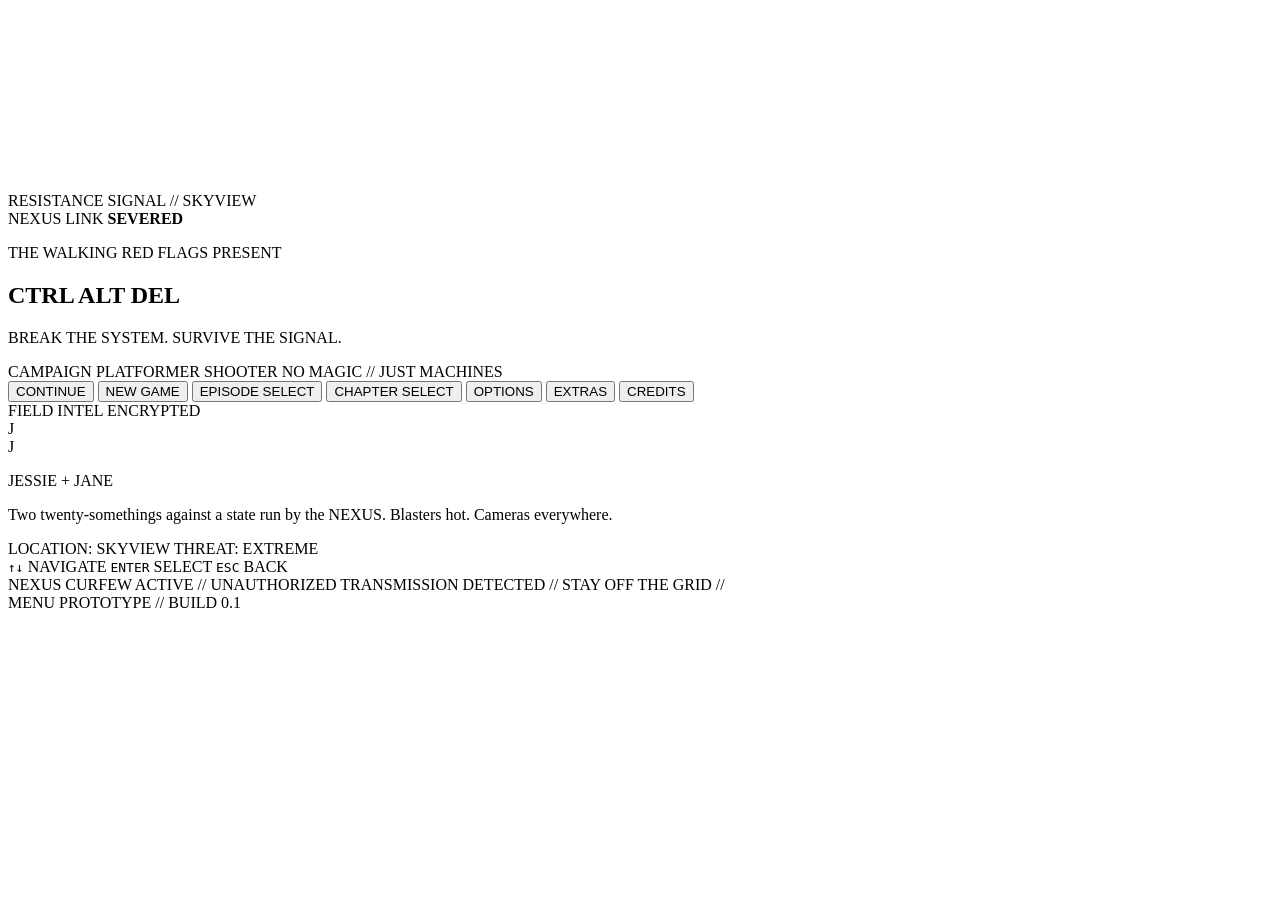
==== ctrl-alt-del/index.html @ e6e24a8e "Start Ctrl Alt Del menu prototype" ====
<!DOCTYPE html>
<html lang="en">
<head>
  <meta charset="UTF-8" />
  <meta name="viewport" content="width=device-width, initial-scale=1.0" />
  <meta name="theme-color" content="#090713" />
  <title>CTRL ALT DEL — Menu Prototype</title>
  <link rel="stylesheet" href="styles.css" />
</head>
<body>
  <canvas id="cityCanvas" width="320" height="180" aria-hidden="true"></canvas>
  <div class="vignette" aria-hidden="true"></div>
  <div class="scanlines" aria-hidden="true"></div>
  <div class="signal-noise" aria-hidden="true"></div>

  <div class="shell">
    <header class="topbar">
      <div class="broadcast-chip">
        <span class="live-dot"></span>
        <span>RESISTANCE SIGNAL // SKYVIEW</span>
      </div>
      <div class="system-state">
        <span>NEXUS LINK</span>
        <strong class="danger">SEVERED</strong>
      </div>
    </header>

    <main class="layout">
      <section class="brand-panel" aria-label="Ctrl Alt Del title">
        <p class="eyebrow">THE WALKING RED FLAGS PRESENT</p>
        <h1 class="logo" aria-label="Ctrl Alt Del">
          <span class="key cyan">CTRL</span>
          <span class="key pink">ALT</span>
          <span class="key amber">DEL</span>
        </h1>
        <p class="tagline">BREAK THE SYSTEM. SURVIVE THE SIGNAL.</p>
        <div class="story-tag">
          <span>CAMPAIGN</span>
          <span>PLATFORMER SHOOTER</span>
          <span>NO MAGIC // JUST MACHINES</span>
        </div>
      </section>

      <section class="menu-panel">
        <nav id="mainMenu" class="main-menu" aria-label="Main menu">
          <button class="menu-button primary" data-screen="continue">CONTINUE</button>
          <button class="menu-button" data-screen="new-game">NEW GAME</button>
          <button class="menu-button" data-screen="episodes">EPISODE SELECT</button>
          <button class="menu-button" data-screen="chapters">CHAPTER SELECT</button>
          <button class="menu-button" data-screen="options">OPTIONS</button>
          <button class="menu-button" data-screen="extras">EXTRAS</button>
          <button class="menu-button" data-screen="credits">CREDITS</button>
        </nav>

        <div id="contentPanel" class="content-panel hidden" aria-live="polite"></div>
      </section>
    </main>

    <aside class="intel-card" id="intelCard">
      <div class="intel-header">
        <span>FIELD INTEL</span>
        <span class="tiny-status">ENCRYPTED</span>
      </div>
      <div class="intel-body">
        <div class="portrait-grid" aria-hidden="true">
          <div class="portrait jessie"><span>J</span></div>
          <div class="portrait jane"><span>J</span></div>
        </div>
        <div>
          <p class="intel-title">JESSIE + JANE</p>
          <p class="intel-copy">Two twenty-somethings against a state run by the NEXUS. Blasters hot. Cameras everywhere.</p>
        </div>
      </div>
      <div class="intel-footer">
        <span>LOCATION: SKYVIEW</span>
        <span>THREAT: EXTREME</span>
      </div>
    </aside>

    <footer class="footerbar">
      <div class="controls-hint"><kbd>↑</kbd><kbd>↓</kbd> NAVIGATE <kbd>ENTER</kbd> SELECT <kbd>ESC</kbd> BACK</div>
      <div class="ticker"><span id="tickerText">NEXUS CURFEW ACTIVE // UNAUTHORIZED TRANSMISSION DETECTED // STAY OFF THE GRID //</span></div>
      <div class="build">MENU PROTOTYPE // BUILD 0.1</div>
    </footer>
  </div>

  <template id="episodeCardTemplate">
    <button class="episode-card">
      <div class="episode-art">
        <span class="episode-number"></span>
        <span class="episode-lock"></span>
      </div>
      <div class="episode-copy">
        <span class="episode-label"></span>
        <strong class="episode-title"></strong>
        <span class="episode-meta"></span>
      </div>
    </button>
  </template>

  <script src="app.js"></script>
</body>
</html>
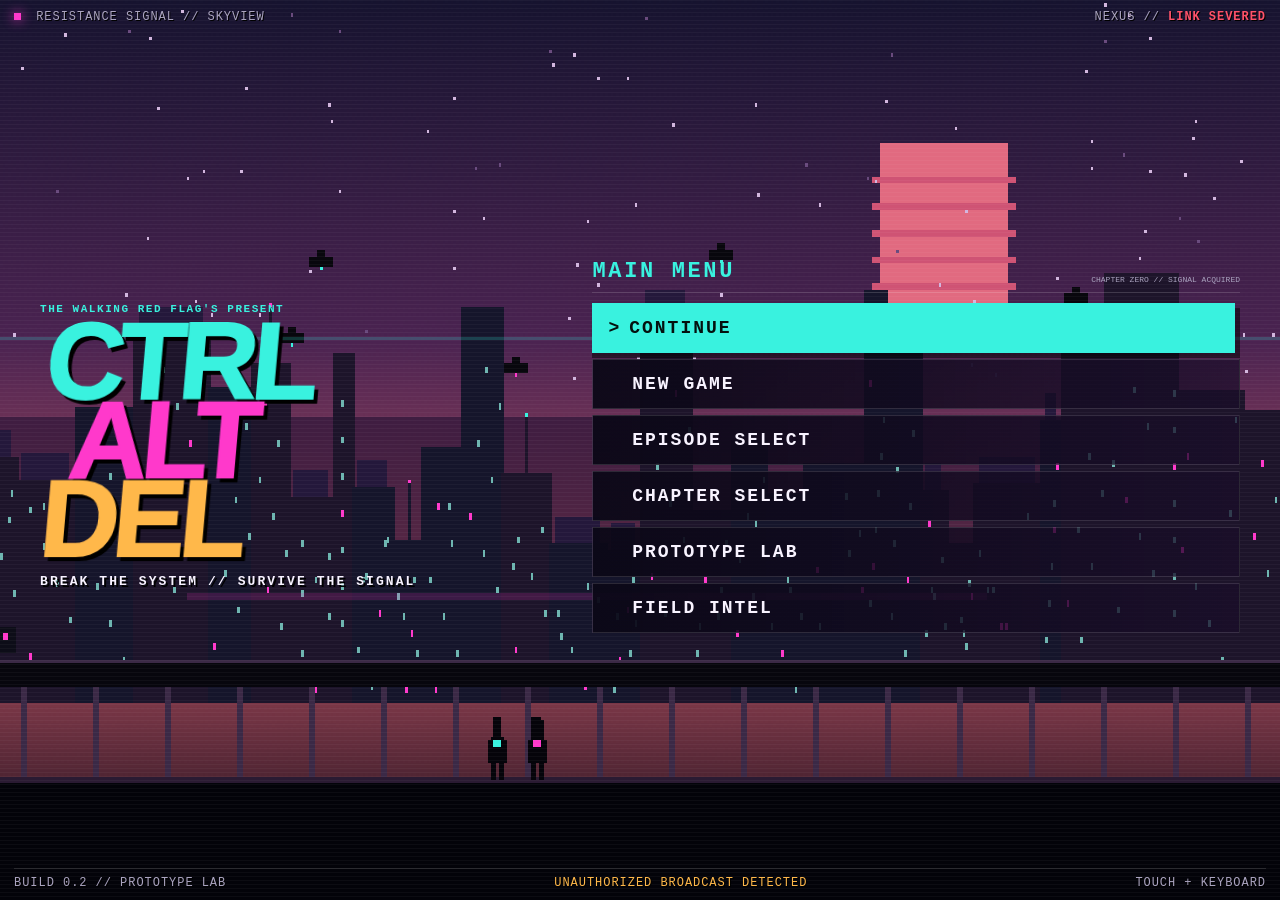
==== commit 6930b055: "Make Ctrl Alt Del launch the new landscape prototype hub" ====
--- a/ctrl-alt-del/index.html
+++ b/ctrl-alt-del/index.html
@@ -2,102 +2,16 @@
 <html lang="en">
 <head>
   <meta charset="UTF-8" />
-  <meta name="viewport" content="width=device-width, initial-scale=1.0" />
-  <meta name="theme-color" content="#090713" />
-  <title>CTRL ALT DEL — Menu Prototype</title>
-  <link rel="stylesheet" href="styles.css" />
+  <meta name="viewport" content="width=device-width, initial-scale=1" />
+  <meta http-equiv="refresh" content="0; url=play.html" />
+  <meta name="theme-color" content="#080610" />
+  <title>CTRL ALT DEL</title>
+  <style>
+    html,body{margin:0;width:100%;height:100%;display:grid;place-items:center;background:#080610;color:#39f2df;font-family:monospace}a{color:#ff39cb}
+  </style>
 </head>
 <body>
-  <canvas id="cityCanvas" width="320" height="180" aria-hidden="true"></canvas>
-  <div class="vignette" aria-hidden="true"></div>
-  <div class="scanlines" aria-hidden="true"></div>
-  <div class="signal-noise" aria-hidden="true"></div>
-
-  <div class="shell">
-    <header class="topbar">
-      <div class="broadcast-chip">
-        <span class="live-dot"></span>
-        <span>RESISTANCE SIGNAL // SKYVIEW</span>
-      </div>
-      <div class="system-state">
-        <span>NEXUS LINK</span>
-        <strong class="danger">SEVERED</strong>
-      </div>
-    </header>
-
-    <main class="layout">
-      <section class="brand-panel" aria-label="Ctrl Alt Del title">
-        <p class="eyebrow">THE WALKING RED FLAGS PRESENT</p>
-        <h1 class="logo" aria-label="Ctrl Alt Del">
-          <span class="key cyan">CTRL</span>
-          <span class="key pink">ALT</span>
-          <span class="key amber">DEL</span>
-        </h1>
-        <p class="tagline">BREAK THE SYSTEM. SURVIVE THE SIGNAL.</p>
-        <div class="story-tag">
-          <span>CAMPAIGN</span>
-          <span>PLATFORMER SHOOTER</span>
-          <span>NO MAGIC // JUST MACHINES</span>
-        </div>
-      </section>
-
-      <section class="menu-panel">
-        <nav id="mainMenu" class="main-menu" aria-label="Main menu">
-          <button class="menu-button primary" data-screen="continue">CONTINUE</button>
-          <button class="menu-button" data-screen="new-game">NEW GAME</button>
-          <button class="menu-button" data-screen="episodes">EPISODE SELECT</button>
-          <button class="menu-button" data-screen="chapters">CHAPTER SELECT</button>
-          <button class="menu-button" data-screen="options">OPTIONS</button>
-          <button class="menu-button" data-screen="extras">EXTRAS</button>
-          <button class="menu-button" data-screen="credits">CREDITS</button>
-        </nav>
-
-        <div id="contentPanel" class="content-panel hidden" aria-live="polite"></div>
-      </section>
-    </main>
-
-    <aside class="intel-card" id="intelCard">
-      <div class="intel-header">
-        <span>FIELD INTEL</span>
-        <span class="tiny-status">ENCRYPTED</span>
-      </div>
-      <div class="intel-body">
-        <div class="portrait-grid" aria-hidden="true">
-          <div class="portrait jessie"><span>J</span></div>
-          <div class="portrait jane"><span>J</span></div>
-        </div>
-        <div>
-          <p class="intel-title">JESSIE + JANE</p>
-          <p class="intel-copy">Two twenty-somethings against a state run by the NEXUS. Blasters hot. Cameras everywhere.</p>
-        </div>
-      </div>
-      <div class="intel-footer">
-        <span>LOCATION: SKYVIEW</span>
-        <span>THREAT: EXTREME</span>
-      </div>
-    </aside>
-
-    <footer class="footerbar">
-      <div class="controls-hint"><kbd>↑</kbd><kbd>↓</kbd> NAVIGATE <kbd>ENTER</kbd> SELECT <kbd>ESC</kbd> BACK</div>
-      <div class="ticker"><span id="tickerText">NEXUS CURFEW ACTIVE // UNAUTHORIZED TRANSMISSION DETECTED // STAY OFF THE GRID //</span></div>
-      <div class="build">MENU PROTOTYPE // BUILD 0.1</div>
-    </footer>
-  </div>
-
-  <template id="episodeCardTemplate">
-    <button class="episode-card">
-      <div class="episode-art">
-        <span class="episode-number"></span>
-        <span class="episode-lock"></span>
-      </div>
-      <div class="episode-copy">
-        <span class="episode-label"></span>
-        <strong class="episode-title"></strong>
-        <span class="episode-meta"></span>
-      </div>
-    </button>
-  </template>
-
-  <script src="app.js"></script>
+  <p>LOADING RESISTANCE SIGNAL… <a href="play.html">ENTER</a></p>
+  <script>location.replace('play.html');</script>
 </body>
 </html>
